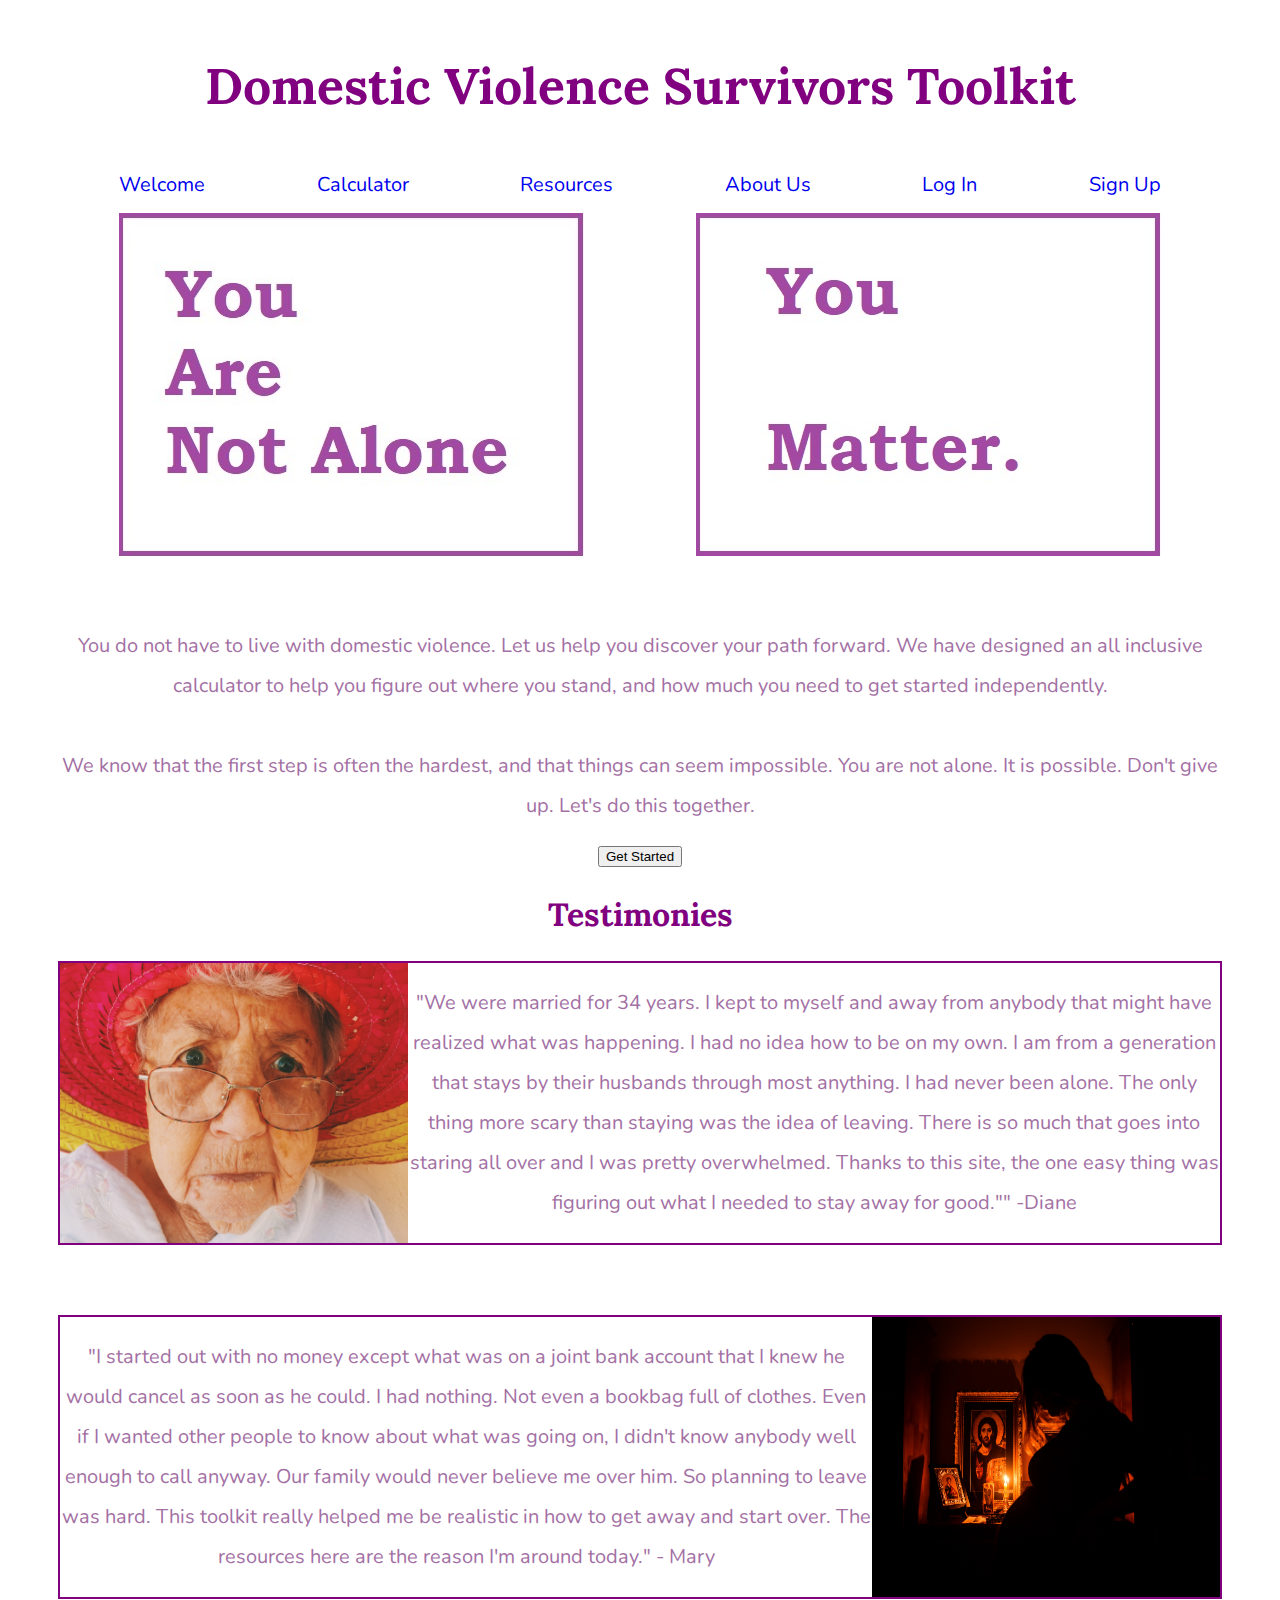
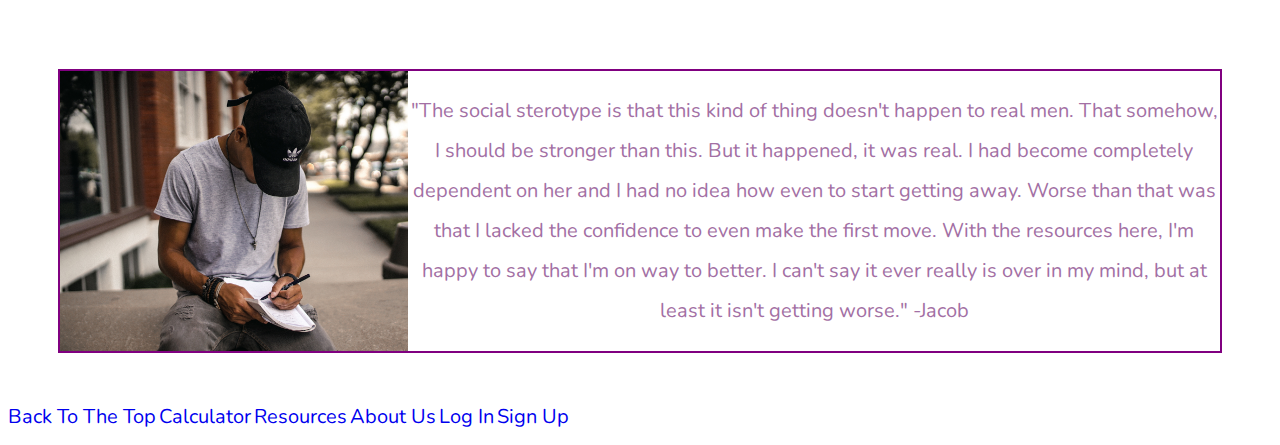
==== html/index.html @ 7958a350 "testimonies - html - complete" ====
<!DOCTYPE html>
<html>
    <head>
            <html lang="en-US"></html>
            <meta charset="utf-8">
            <meta name="viewport" content="width=device-width, initial-scale=1.0">
            <meta name="authors" content="Justine Lai, Michael Chrupcala, Zachary Baca, Kristian Claire, Amber Sorensen, Wais Almakaleh">
            <meta name="description" content="This is a Build Week project. MVP is to show a calculator that can help domestic violence survivors leave their situations and start over. This site is responsive and offers an opportunity for the different sections to work together.">
            <link rel="stylesheet" href="/css/index.css">
            <title>DV - Empathy Builder</title>
            <style>
                    @import url('https://fonts.googleapis.com/css?family=Lora|Nunito&display=swap');
            </style>
    </head>
<body>

    <header class="main-navigation">
    <div class="topContent">
        <h1 class="logo-heading">Domestic Violence Survivors Toolkit</h1>
        <nav class="nav">
            <a href="index.html">Welcome</a>
            <a href="calculator.html">Calculator</a>
            <a href="resources.html">Resources</a>
            <a href="about_us.html">About Us</a>
            <a href="login.html">Log In</a>
            <a href="signup.html">Sign Up</a>
        </nav>
    <div class="topContentImgs">
        <!-- <img src="C:\Users\krist\Documents\Projects\User-Interface\images\Don't_Give_Up.jpg" alt="sign that states don't give up"> -->
        <img src="/images/You_Are_Not_Alone.jpg" alt="sign that states you are not alone">
        <img src="/images/You_matter3.jpg" alt="sign that states you matter">
    </div>
    </header>
    

<section class="main-content">
<p>You do not have to live with domestic violence. Let us help you discover your path forward. We have designed an all inclusive calculator to help you figure out where you stand, and how much you need to get started independently.</p>
<p>We know that the first step is often the hardest, and that things can seem impossible. You are not alone. It is possible. Don't give up. Let's do this together.</p>

<div class="cta">
<form action="calculator.html" method="get">
    <button type="submit">Get Started</button>
</form>
</div>
<h2>Testimonies</h2>
<div class="testimonies1">
    <img class="elder" src="/images/oldwoman.jpg" alt= "elderly woman in a hat">
    <p>"We were married for 34 years. I kept to myself and away from anybody that might have realized what was happening. I had no idea how to be on my own. I am from a generation that stays by their husbands through most anything. I had never been alone. The only thing more scary than staying was the idea of leaving. There is so much that goes into staring all over and I was pretty overwhelmed. Thanks to this site, the one easy thing was figuring out what I needed to stay away for good."" -Diane</p>
</div>
<br>
<br>
<br>
<br>
<br>
<div class="testimonies2">
        <img class="silhouette" src="/images/silhouette_of_woman.jpg" alt= "silhouette of a pregnant woman">
    <p>"I started out with no money except what was on a joint bank account that I knew he would cancel as soon as he could. I had nothing. Not even a bookbag full of clothes. Even if I wanted other people to know about what was going on, I didn't know anybody well enough to call anyway. Our family would never believe me over him. So planning to leave was hard. This toolkit really helped me be realistic in how to get away and start over. The resources here are the reason I'm around today." - Mary</p>
</div>
<br>
<br>
<br>
<br>
<br>
<div class="testimonies3">
        <img class="man" src="/images/man_working.jpg" alt= "picture of a man working at a computer">
    <p>"The social sterotype is that this kind of thing doesn't happen to real men. That somehow, I should be stronger than this. But it happened, it was real. I had become completely dependent on her and I had no idea how even to start getting away. Worse than that was that I lacked the confidence to even make the first move. With the resources here, I'm happy to say that I'm on way to better. I can't say it ever really is over in my mind, but at least it isn't getting worse." -Jacob</p>
</div>

</section>

<footer class="Footer">
    <nav>
            <a href="index.html">Back To The Top</a>
            <a href="calculator.html">Calculator</a>
            <a href="resources.html">Resources</a>
            <a href="about_us.html">About Us</a>
            <a href="login.html">Log In</a>
            <a href="signup.html">Sign Up</a>
    </nav>
</footer>
</body>
</html>
---- css/index.css ----
* {
  box-sizing: border-box;
}
body {
  font-family: 'Nunito', sans-serif;
  color: #A370A4;
}
html {
  font-size: 62.5%;
}
h1,
h2,
h3,
h4,
h5,
h6 {
  font-family: 'Lora', serif;
  color: purple;
}
h1 {
  font-size: 5rem;
}
h2 {
  font-size: 3.2rem;
}
p {
  font-size: 1.6rem;
  line-height: 1.5;
}
/*The Index Page*/
/*The Calculator Page*/
/*The Login Page*/
/*The Resources Page*/
/*The Sign Up Page*/
/*The About Us Page*/
/* Float four columns side by side */
.column {
  float: left;
  width: 25%;
  padding: 0 10px;
}
/* Remove extra left and right margins, due to padding */
.row {
  margin: 0 -5px;
}
/* Clear floats after the columns */
.row:after {
  content: "";
  display: table;
  clear: both;
}
/* Responsive columns */
@media screen and (max-width: 500px) {
  .column {
    width: 100%;
    display: block;
    margin-bottom: 20px;
  }
}
/* Style the counter cards */
.card {
  box-shadow: 0 4px 8px 0 rgba(0, 0, 0, 0.2);
  padding: 16px;
  text-align: center;
  background-color: #a370a4;
}
.main-content {
  display: flex;
  flex-direction: column;
  text-align: center;
  padding: 50px;
}
p {
  font-size: 2rem;
  line-height: 2;
}
.testimonies1 {
  border: 2px solid purple;
  display: flex;
  justify-content: flex-start;
}
.testimonies1 .elder {
  width: 30%;
}
.testimonies2 {
  border: 2px solid purple;
  display: flex;
  justify-content: flex-end;
  flex-direction: row-reverse;
}
.testimonies2 .silhouette {
  width: 30%;
}
.testimonies3 {
  border: 2px solid purple;
  display: flex;
}
.testimonies3 .man {
  width: 30%;
}
.main-navigation {
  width: 100%;
  height: 100%;
}
.topContent {
  height: 100%;
}
.logo-heading {
  display: flex;
  justify-content: center;
  font-size: 5rem;
  padding: 20px 0;
}
@media (max-width: 500px) {
  .logo-heading {
    font-size: 4rem;
  }
}
@media (max-width: 1000px) {
  .logo-heading {
    font-size: 5rem;
  }
}
.topNav {
  display: flex;
  justify-content: space-evenly;
  align-items: center;
}
.nav {
  display: flex;
  justify-content: space-evenly;
  align-items: center;
}
a {
  font-size: 2rem;
  text-decoration: none;
  padding-bottom: 15px;
}
.topContentImgs {
  display: flex;
  justify-content: space-evenly;
  align-items: center;
}
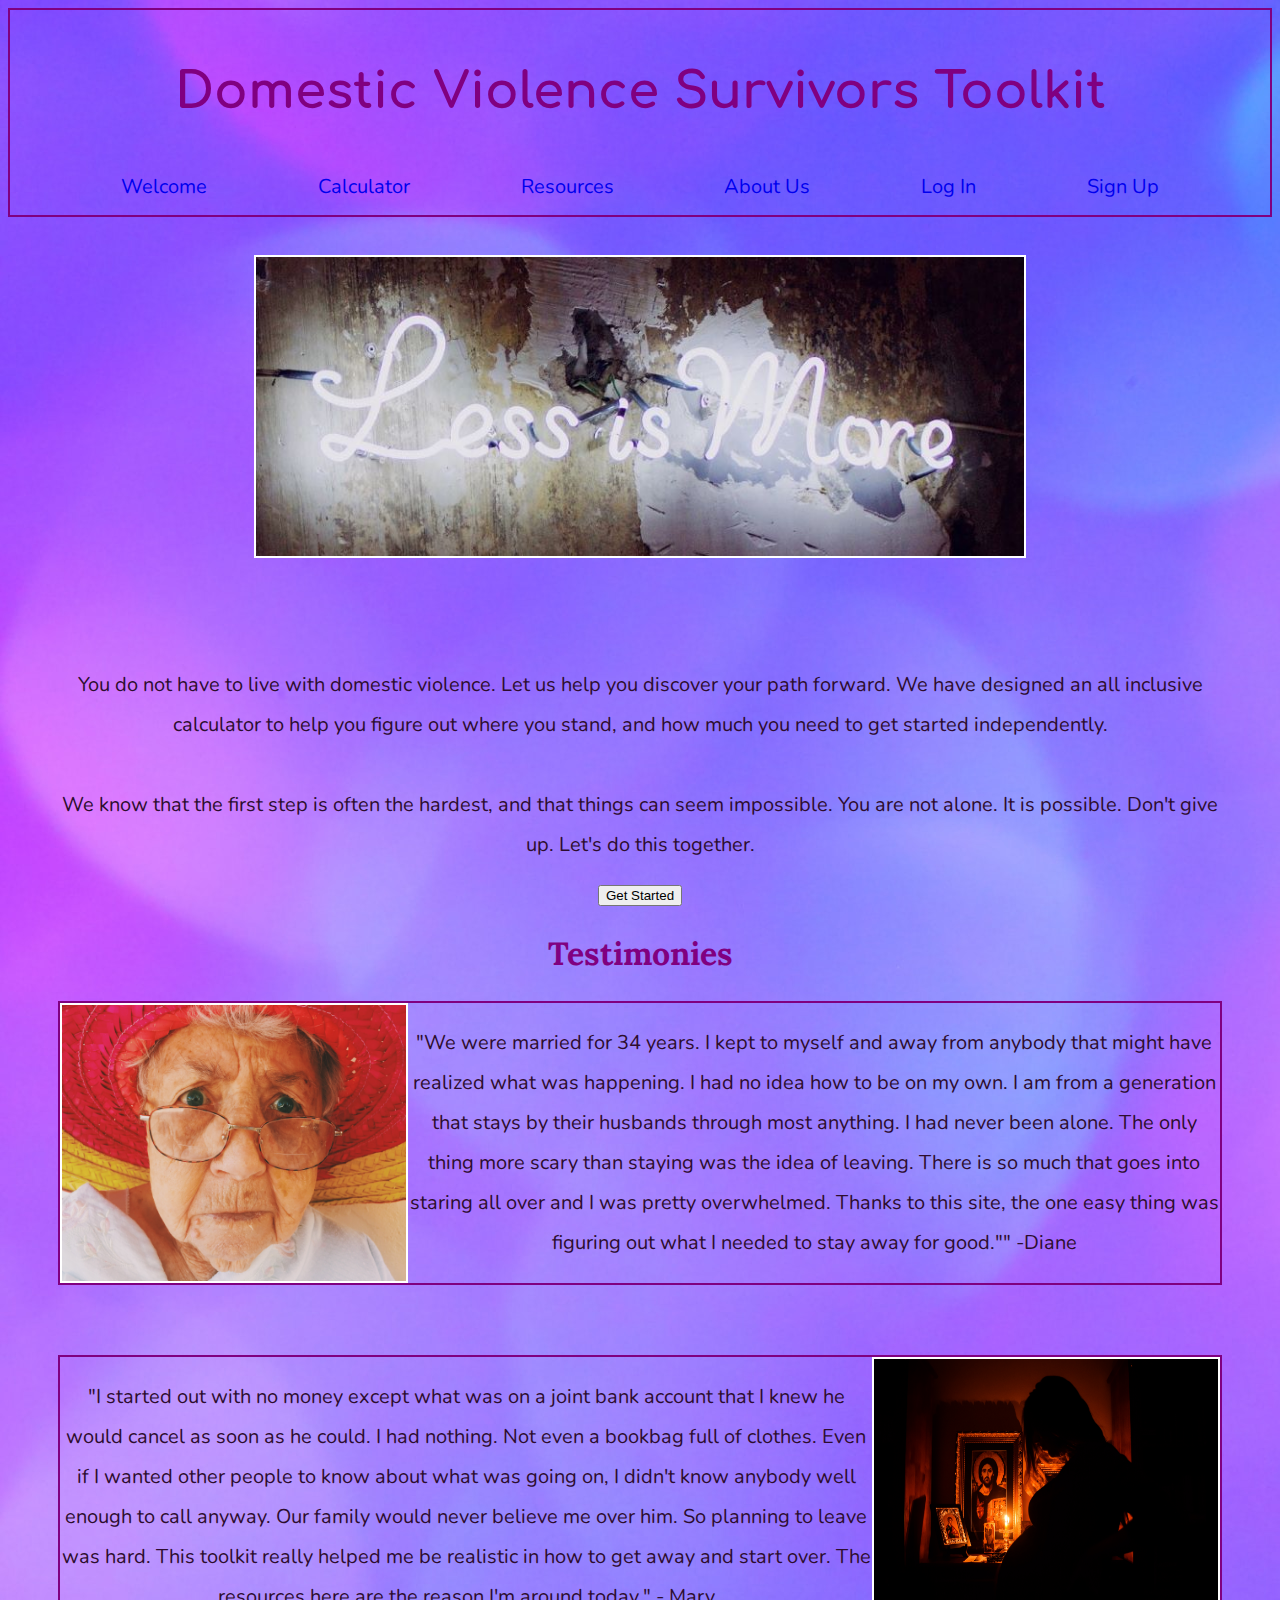
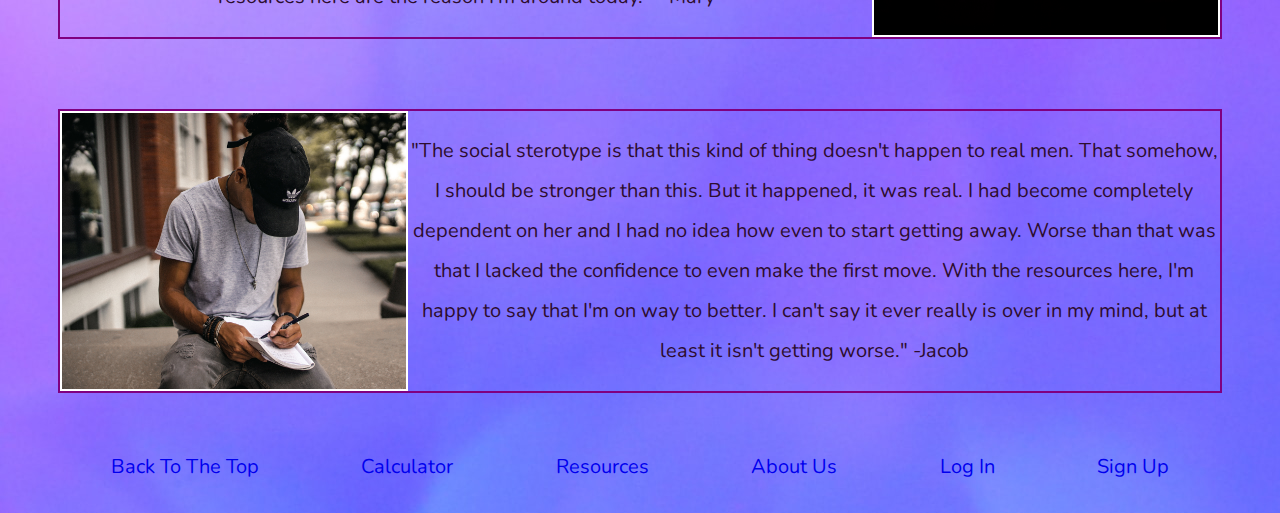
==== commit d619d47f: "responsive css complete on home page" ====
--- a/html/index.html
+++ b/html/index.html
@@ -10,9 +10,12 @@
             <title>DV - Empathy Builder</title>
             <style>
                     @import url('https://fonts.googleapis.com/css?family=Lora|Nunito&display=swap');
+                    @import url('https://fonts.googleapis.com/css?family=Comfortaa&display=swap');
             </style>
     </head>
 <body>
+
+<!-- /* Header Section */ -->
 
     <header class="main-navigation">
     <div class="topContent">
@@ -25,23 +28,29 @@
             <a href="login.html">Log In</a>
             <a href="signup.html">Sign Up</a>
         </nav>
+    </div>
     <div class="topContentImgs">
-        <!-- <img src="C:\Users\krist\Documents\Projects\User-Interface\images\Don't_Give_Up.jpg" alt="sign that states don't give up"> -->
-        <img src="/images/You_Are_Not_Alone.jpg" alt="sign that states you are not alone">
-        <img src="/images/You_matter3.jpg" alt="sign that states you matter">
+        <img src="/images/lessismore.jpg" alt="sign that states less is more">
     </div>
-    </header>
+</header>
     
+
+<!-- /* Main Content */ -->
 
 <section class="main-content">
 <p>You do not have to live with domestic violence. Let us help you discover your path forward. We have designed an all inclusive calculator to help you figure out where you stand, and how much you need to get started independently.</p>
 <p>We know that the first step is often the hardest, and that things can seem impossible. You are not alone. It is possible. Don't give up. Let's do this together.</p>
+
+<!-- /* Insert CTA */ -->
 
 <div class="cta">
 <form action="calculator.html" method="get">
     <button type="submit">Get Started</button>
 </form>
 </div>
+
+<!-- /* Testimonies */ -->
+
 <h2>Testimonies</h2>
 <div class="testimonies1">
     <img class="elder" src="/images/oldwoman.jpg" alt= "elderly woman in a hat">
@@ -65,11 +74,12 @@
         <img class="man" src="/images/man_working.jpg" alt= "picture of a man working at a computer">
     <p>"The social sterotype is that this kind of thing doesn't happen to real men. That somehow, I should be stronger than this. But it happened, it was real. I had become completely dependent on her and I had no idea how even to start getting away. Worse than that was that I lacked the confidence to even make the first move. With the resources here, I'm happy to say that I'm on way to better. I can't say it ever really is over in my mind, but at least it isn't getting worse." -Jacob</p>
 </div>
-
 </section>
 
+<!-- /* Footer Section */ -->
+
 <footer class="Footer">
-    <nav>
+    <nav class="navFooter">
             <a href="index.html">Back To The Top</a>
             <a href="calculator.html">Calculator</a>
             <a href="resources.html">Resources</a>
--- a/css/index.css
+++ b/css/index.css
@@ -1,9 +1,25 @@
+.Footer {
+  width: 100%;
+  height: 100%;
+}
+.navFooter {
+  display: flex;
+  justify-content: space-evenly;
+  font-size: 5rem;
+  padding: 10px 0;
+}
+@media (max-width: 500px) {
+  .navFooter {
+    flex-direction: column;
+  }
+}
 * {
   box-sizing: border-box;
 }
 body {
   font-family: 'Nunito', sans-serif;
-  color: #A370A4;
+  color: #2d0d2e;
+  background-image: url("/images/purple_blue.jpg");
 }
 html {
   font-size: 62.5%;
@@ -62,7 +78,7 @@
   box-shadow: 0 4px 8px 0 rgba(0, 0, 0, 0.2);
   padding: 16px;
   text-align: center;
-  background-color: #a370a4;
+  background-color: skyblue;
 }
 .main-content {
   display: flex;
@@ -82,6 +98,28 @@
 .testimonies1 .elder {
   width: 30%;
 }
+@media (max-width: 500px) {
+  .testimonies1 .elder {
+    display: none;
+  }
+}
+@media (max-width: 1000px) {
+  .testimonies1 .elder {
+    width: 100%;
+  }
+}
+@media (max-width: 500px) {
+  .testimonies1 {
+    flex-direction: column;
+    width: 100%;
+  }
+}
+@media (max-width: 1000px) {
+  .testimonies1 {
+    flex-direction: column;
+    width: 100%;
+  }
+}
 .testimonies2 {
   border: 2px solid purple;
   display: flex;
@@ -91,12 +129,56 @@
 .testimonies2 .silhouette {
   width: 30%;
 }
+@media (max-width: 500px) {
+  .testimonies2 .silhouette {
+    display: none;
+  }
+}
+@media (max-width: 1000px) {
+  .testimonies2 .silhouette {
+    width: 100%;
+  }
+}
+@media (max-width: 500px) {
+  .testimonies2 {
+    flex-direction: column;
+    width: 100%;
+  }
+}
+@media (max-width: 1000px) {
+  .testimonies2 {
+    flex-direction: column;
+    width: 100%;
+  }
+}
 .testimonies3 {
   border: 2px solid purple;
   display: flex;
 }
 .testimonies3 .man {
   width: 30%;
+}
+@media (max-width: 500px) {
+  .testimonies3 .man {
+    display: none;
+  }
+}
+@media (max-width: 1000px) {
+  .testimonies3 .man {
+    width: 100%;
+  }
+}
+@media (max-width: 500px) {
+  .testimonies3 {
+    flex-direction: column;
+    width: 100%;
+  }
+}
+@media (max-width: 1000px) {
+  .testimonies3 {
+    flex-direction: column;
+    width: 100%;
+  }
 }
 .main-navigation {
   width: 100%;
@@ -104,16 +186,27 @@
 }
 .topContent {
   height: 100%;
+  border: 2px solid purple;
+}
+@media (max-width: 500px) {
+  .topContent {
+    flex-direction: column;
+  }
 }
 .logo-heading {
   display: flex;
   justify-content: center;
   font-size: 5rem;
   padding: 20px 0;
+  font-family: 'Comfortaa', cursive;
 }
 @media (max-width: 500px) {
   .logo-heading {
     font-size: 4rem;
+    flex-direction: column;
+    justify-content: center;
+    align-items: center;
+    align-content: center;
   }
 }
 @media (max-width: 1000px) {
@@ -130,6 +223,12 @@
   display: flex;
   justify-content: space-evenly;
   align-items: center;
+}
+@media (max-width: 500px) {
+  .nav {
+    flex-direction: column;
+    width: 100%;
+  }
 }
 a {
   font-size: 2rem;
@@ -138,6 +237,11 @@
 }
 .topContentImgs {
   display: flex;
-  justify-content: space-evenly;
+  justify-content: center;
   align-items: center;
-}
+  margin: 3%;
+}
+img {
+  width: 65%;
+  border: 2px solid white;
+}
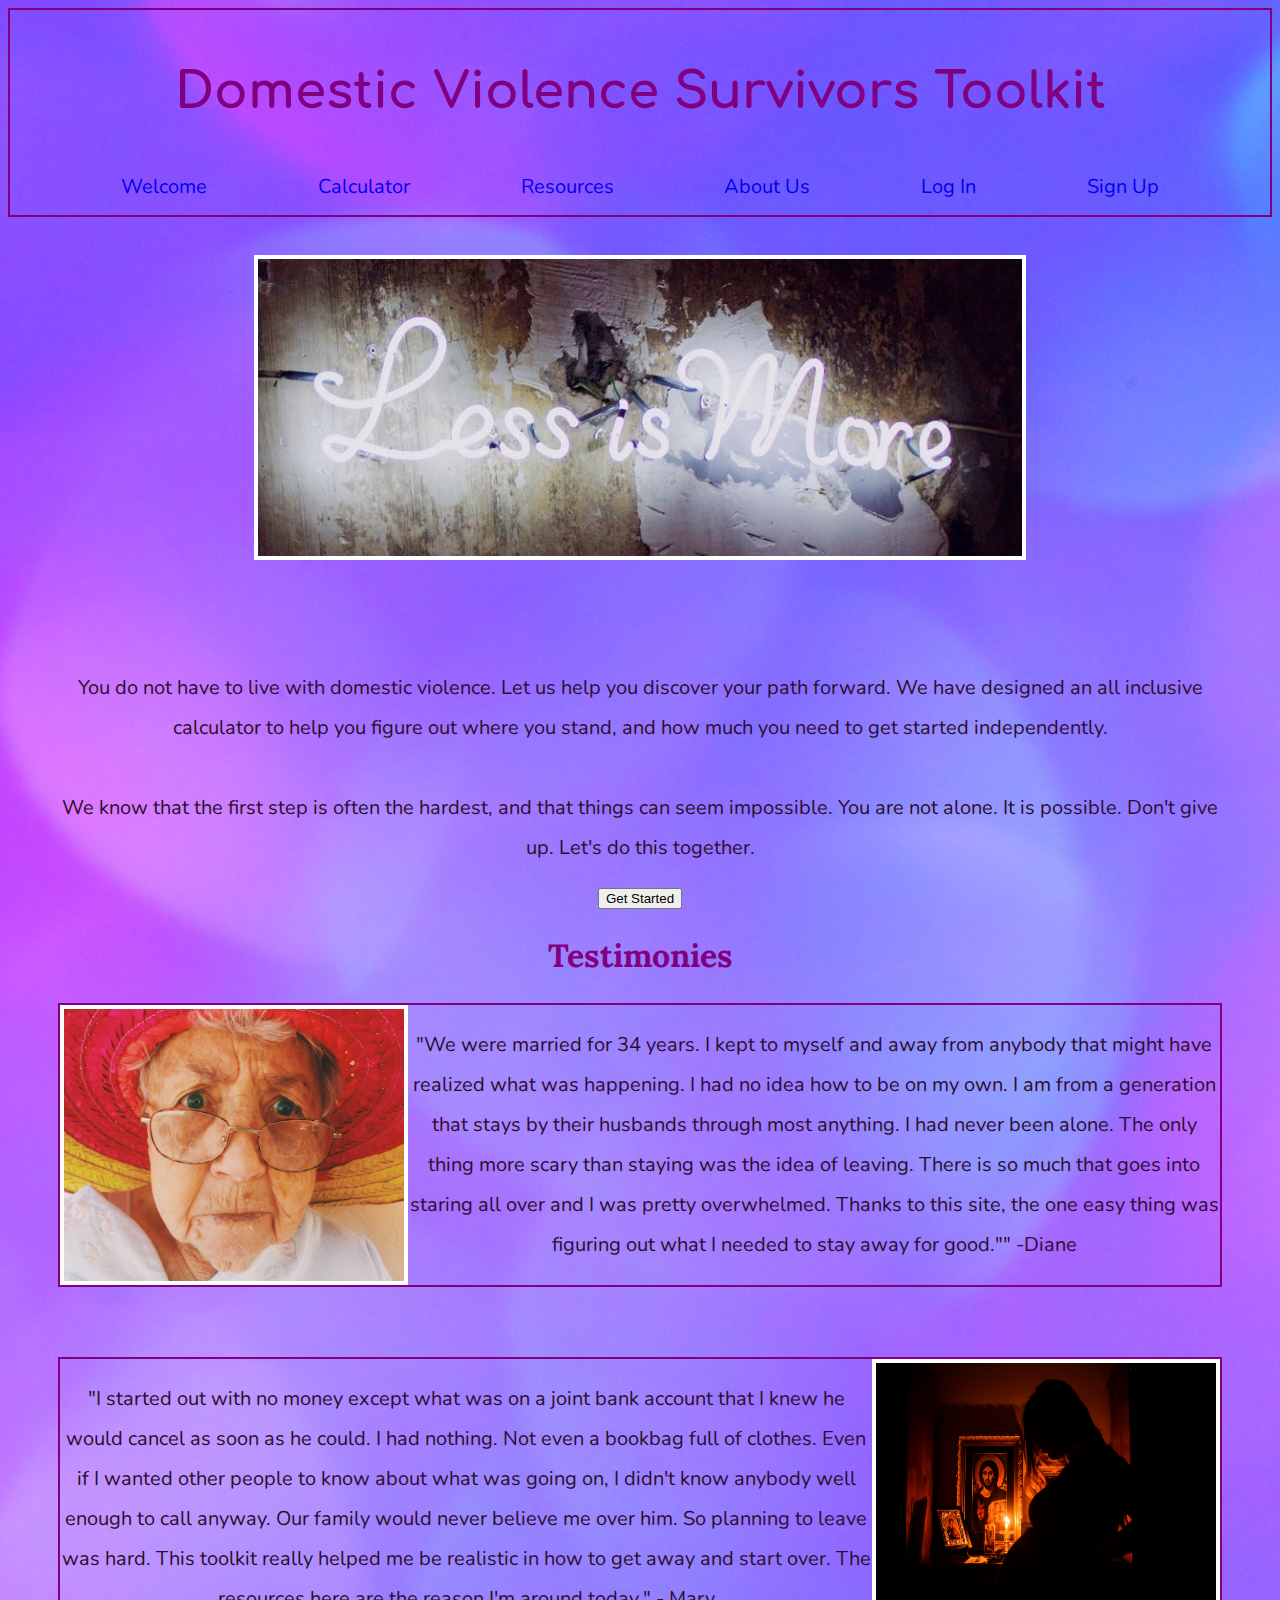
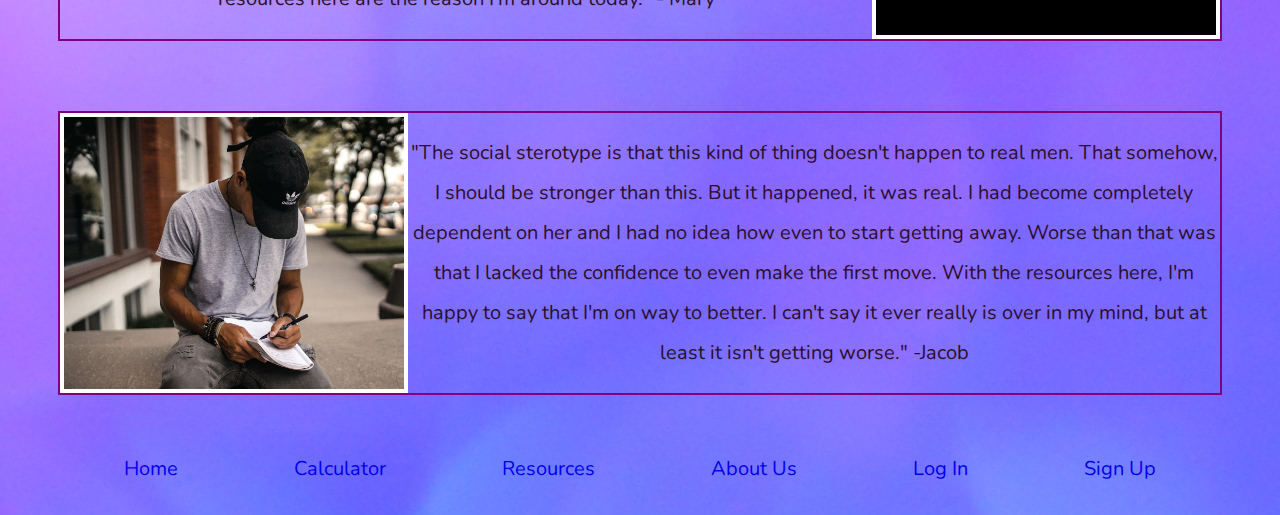
==== commit d46b8c68: "home page done" ====
--- a/html/index.html
+++ b/html/index.html
@@ -80,7 +80,7 @@
 
 <footer class="Footer">
     <nav class="navFooter">
-            <a href="index.html">Back To The Top</a>
+            <a href="index.html">Home</a>
             <a href="calculator.html">Calculator</a>
             <a href="resources.html">Resources</a>
             <a href="about_us.html">About Us</a>
--- a/css/index.css
+++ b/css/index.css
@@ -203,10 +203,6 @@
 @media (max-width: 500px) {
   .logo-heading {
     font-size: 4rem;
-    flex-direction: column;
-    justify-content: center;
-    align-items: center;
-    align-content: center;
   }
 }
 @media (max-width: 1000px) {
@@ -243,5 +239,5 @@
 }
 img {
   width: 65%;
-  border: 2px solid white;
-}
+  border: 4px solid white;
+}
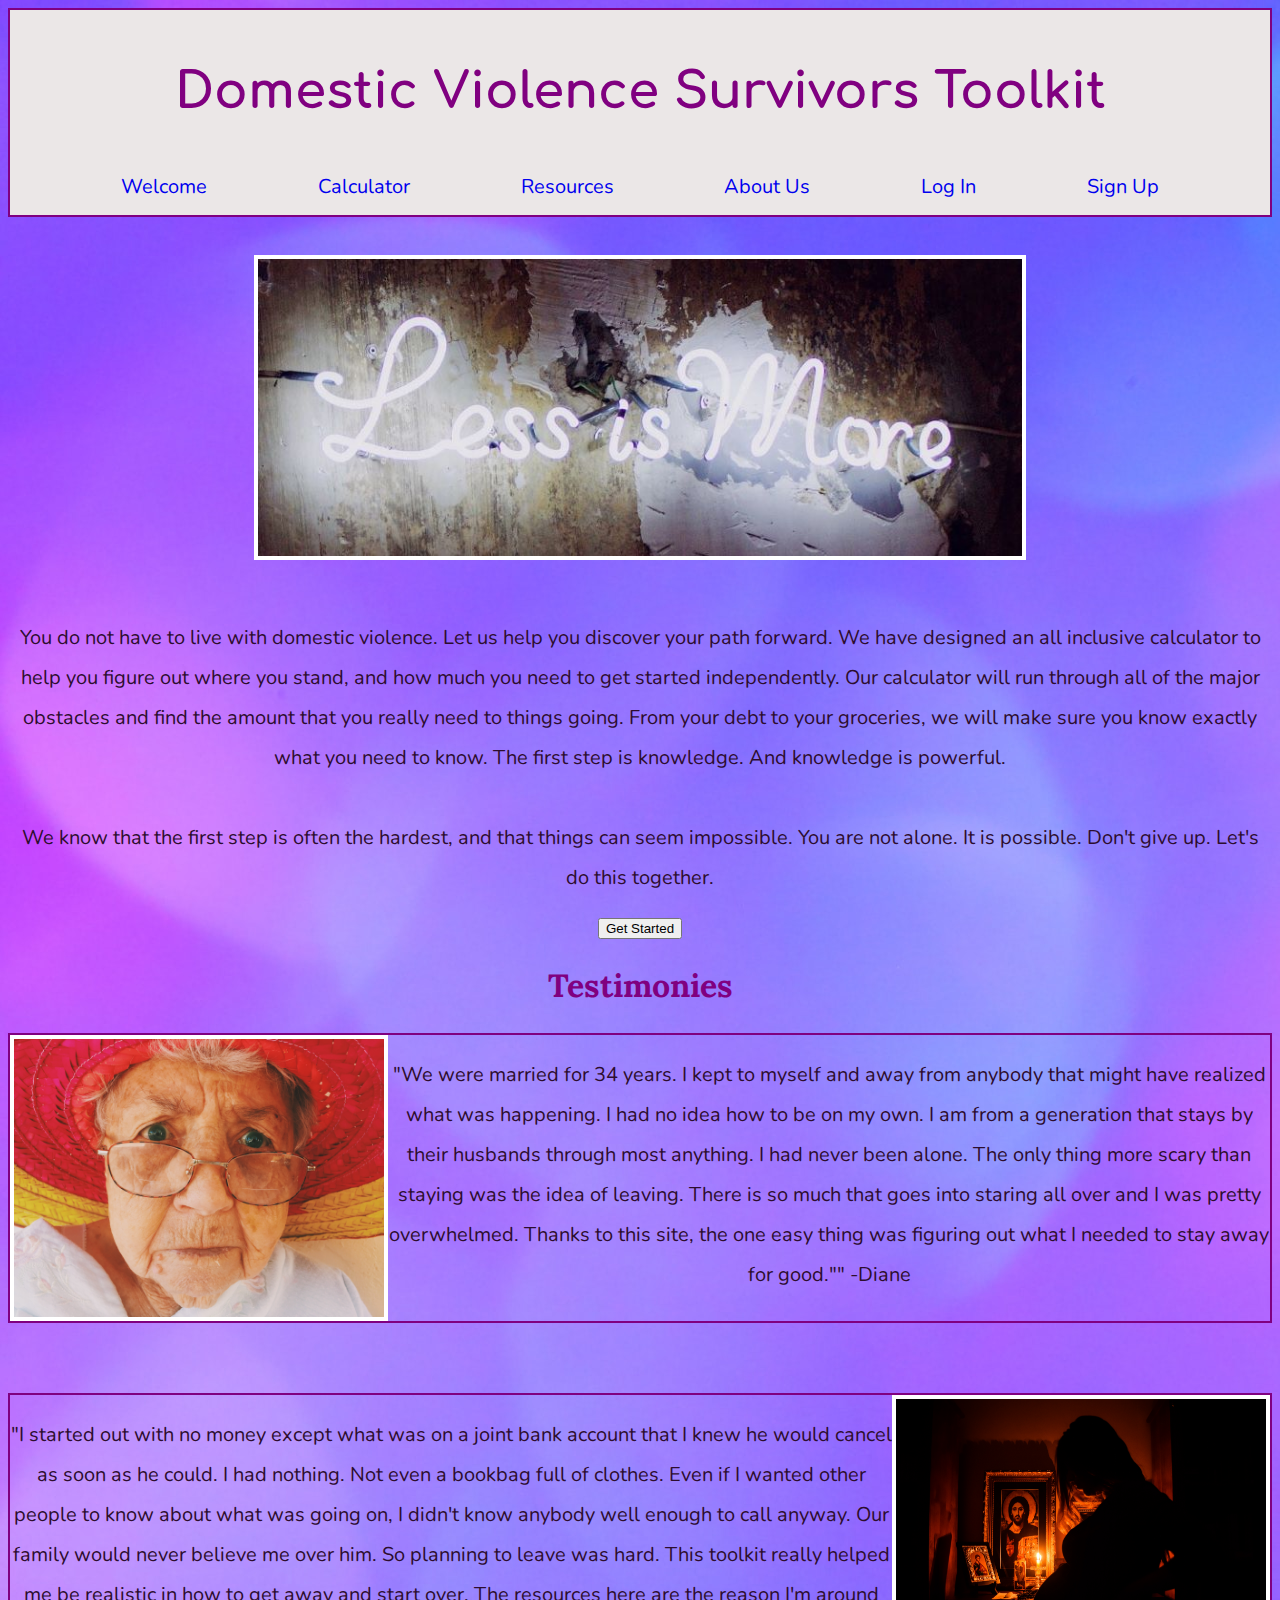
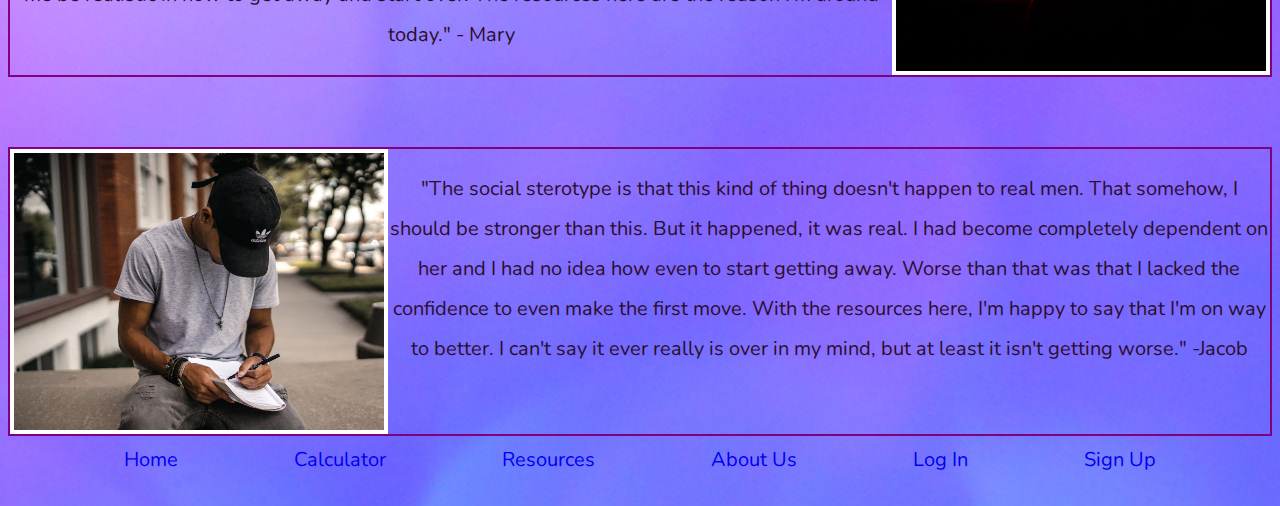
==== commit feb1bfc5: "updating html" ====
--- a/html/index.html
+++ b/html/index.html
@@ -38,7 +38,7 @@
 <!-- /* Main Content */ -->
 
 <section class="main-content">
-<p>You do not have to live with domestic violence. Let us help you discover your path forward. We have designed an all inclusive calculator to help you figure out where you stand, and how much you need to get started independently.</p>
+<p>You do not have to live with domestic violence. Let us help you discover your path forward. We have designed an all inclusive calculator to help you figure out where you stand, and how much you need to get started independently. Our calculator will run through all of the major obstacles and find the amount that you really need to things going. From your debt to your groceries, we will make sure you know exactly what you need to know. The first step is knowledge. And knowledge is powerful.</p>
 <p>We know that the first step is often the hardest, and that things can seem impossible. You are not alone. It is possible. Don't give up. Let's do this together.</p>
 
 <!-- /* Insert CTA */ -->
--- a/css/index.css
+++ b/css/index.css
@@ -84,7 +84,6 @@
   display: flex;
   flex-direction: column;
   text-align: center;
-  padding: 50px;
 }
 p {
   font-size: 2rem;
@@ -180,6 +179,66 @@
     width: 100%;
   }
 }
+@media (max-width: 500px) {
+  .working {
+    display: none;
+  }
+}
+.row {
+  display: flex;
+  justify-content: center;
+  padding-bottom: 5%;
+  width: 100%;
+  flex-wrap: wrap;
+}
+@media (max-width: 1000px) {
+  .row {
+    flex-wrap: wrap;
+  }
+}
+.padFix {
+  margin: 2%;
+}
+.flip-card {
+  background-color: transparent;
+  width: 300px;
+  height: 300px;
+  perspective: 1000px;
+}
+.flip-card-inner {
+  position: relative;
+  width: 100%;
+  height: 100%;
+  text-align: center;
+  transition: transform 0.6s;
+  transform-style: preserve-3d;
+  box-shadow: 0 4px 8px 0 rgba(0, 0, 0, 0.2);
+}
+.flip-card:hover .flip-card-inner {
+  transform: rotateY(180deg);
+}
+.flip-card-front,
+.flip-card-back {
+  position: absolute;
+  width: 100%;
+  height: 100%;
+  backface-visibility: hidden;
+}
+.flip-card-front {
+  background-color: #bbb;
+  color: black;
+}
+.flip-card-back {
+  background-color: purple;
+  color: white;
+  transform: rotateY(180deg);
+}
+.flip-card-back h1 {
+  color: white;
+}
+.flip-card-back a {
+  color: white;
+}
 .main-navigation {
   width: 100%;
   height: 100%;
@@ -187,6 +246,7 @@
 .topContent {
   height: 100%;
   border: 2px solid purple;
+  background-color: #ebe7e7;
 }
 @media (max-width: 500px) {
   .topContent {
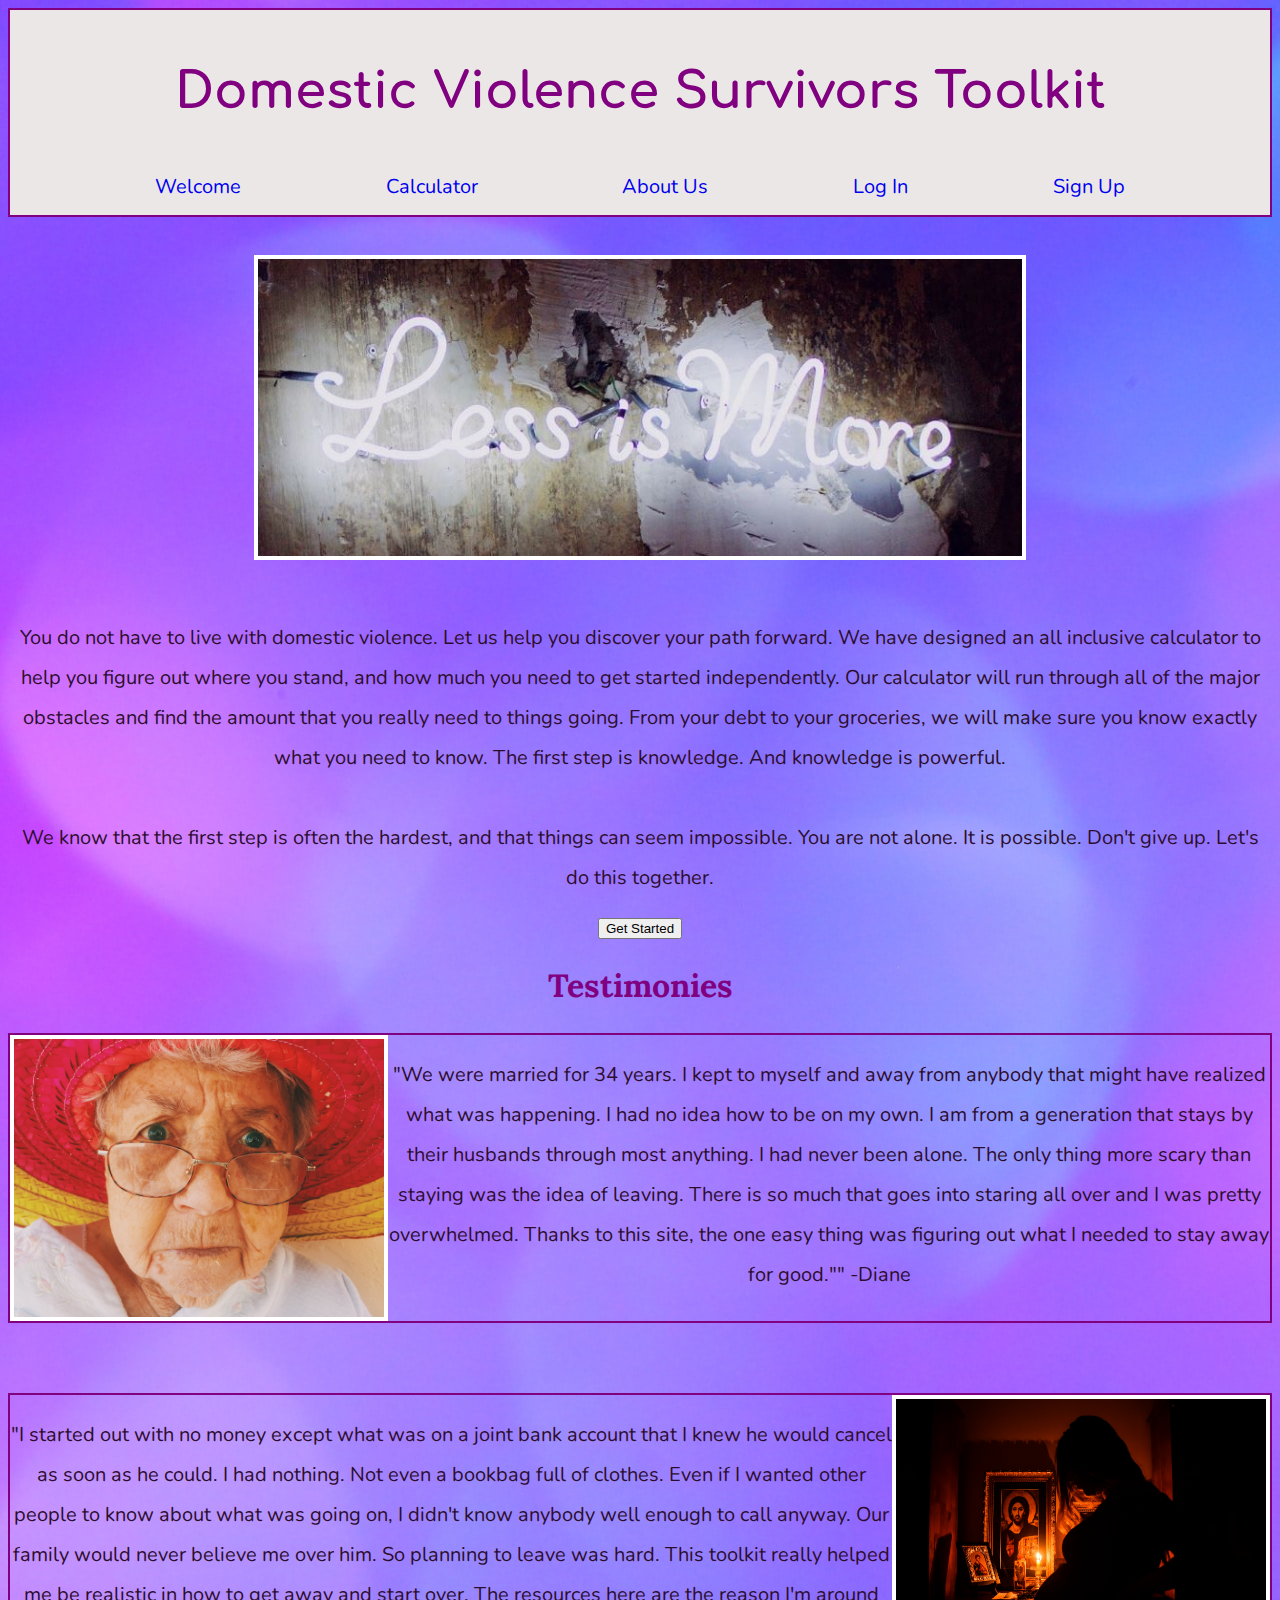
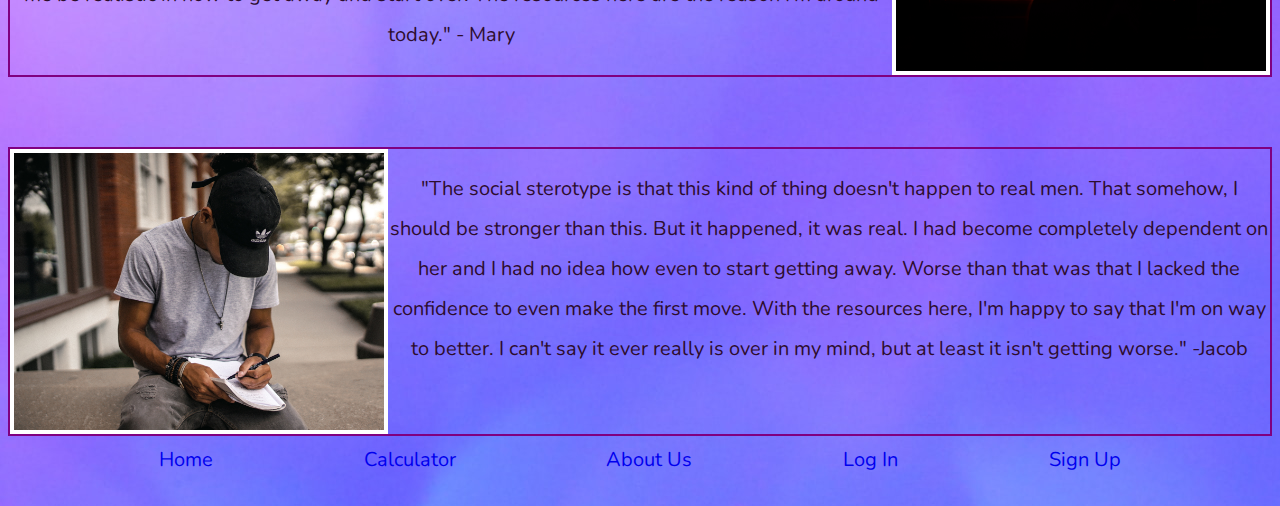
==== commit d7205279: "changes to resources and index  html" ====
--- a/html/index.html
+++ b/html/index.html
@@ -23,7 +23,7 @@
         <nav class="nav">
             <a href="index.html">Welcome</a>
             <a href="calculator.html">Calculator</a>
-            <a href="resources.html">Resources</a>
+            <!-- <a href="resources.html">Resources</a> -->
             <a href="about_us.html">About Us</a>
             <a href="login.html">Log In</a>
             <a href="signup.html">Sign Up</a>
@@ -82,7 +82,7 @@
     <nav class="navFooter">
             <a href="index.html">Home</a>
             <a href="calculator.html">Calculator</a>
-            <a href="resources.html">Resources</a>
+            <!-- <a href="resources.html">Resources</a> -->
             <a href="about_us.html">About Us</a>
             <a href="login.html">Log In</a>
             <a href="signup.html">Sign Up</a>
